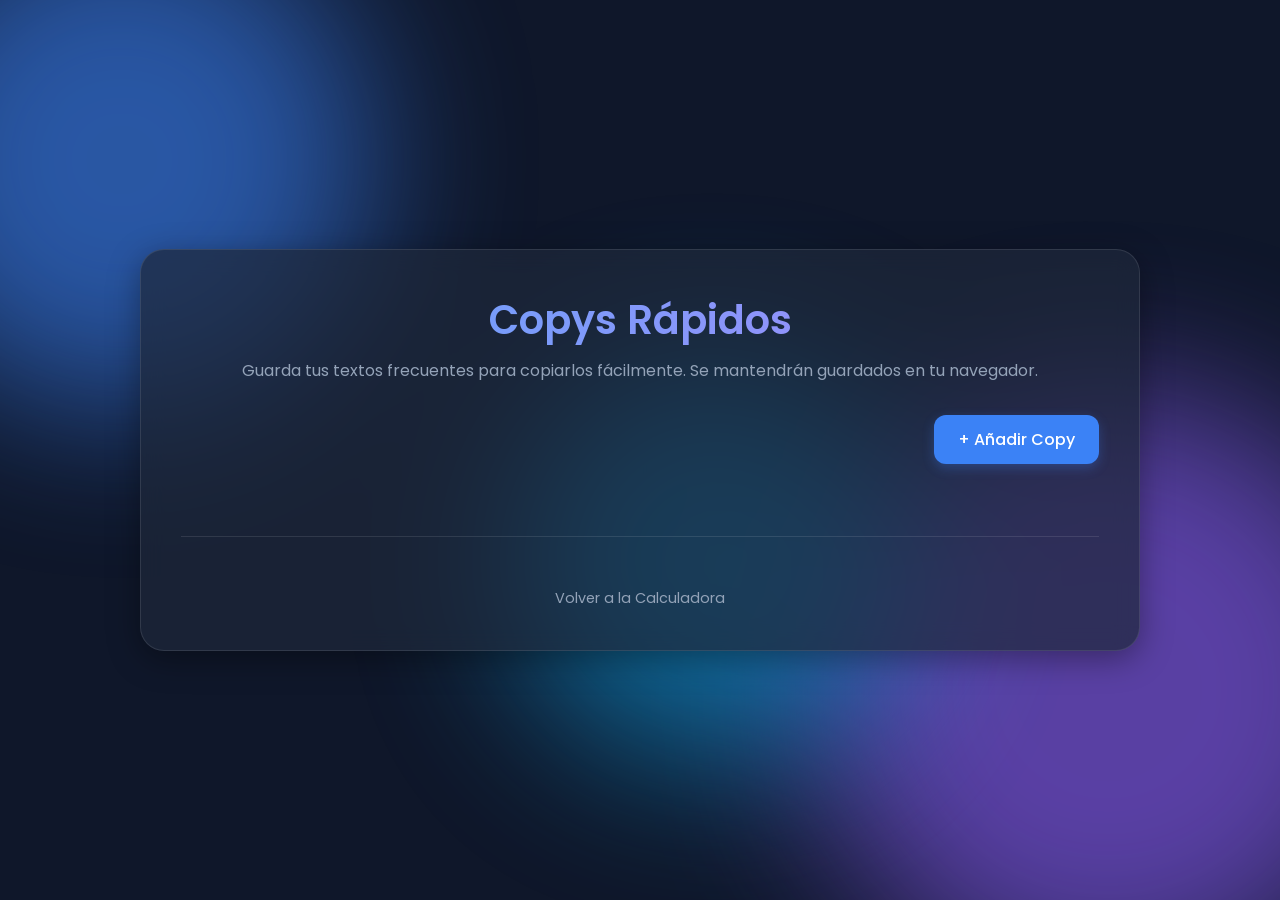
==== copies/index.html @ 7964b677 "Copies implementation" ====
<!DOCTYPE html>
<html lang="es">
<head>
    <meta charset="UTF-8">
    <meta name="viewport" content="width=device-width, initial-scale=1.0">
    <title>Copys Rápidos & Directorio</title>
    <link rel="icon" type="image/webp" href="../assets/Icon.png">
    <link rel="stylesheet" href="../style.css">
    <link href="https://fonts.googleapis.com/css2?family=Poppins:wght@300;400;500;600&display=swap" rel="stylesheet">
    <link href='https://unpkg.com/boxicons@2.1.4/css/boxicons.min.css' rel='stylesheet'>
    <style>
      /* Estilos específicos para la página de copies */
      .copy-row {
          display: flex;
          gap: 1rem;
          align-items: flex-start;
          background: rgba(0, 0, 0, 0.1);
          padding: 1.25rem;
          border-radius: 16px;
          border: 1px solid var(--glass-border);
          margin-bottom: 1rem;
          transition: all 0.3s ease;
      }
      .drag-handle {
          display: flex;
          align-items: center;
          justify-content: center;
          color: var(--text-secondary);
          cursor: grab;
          font-size: 1.8rem;
          padding-top: 0.75rem; /* Alineado con el padding del textarea */
          transition: color 0.3s;
      }
      .drag-handle:hover {
          color: var(--text-primary);
      }
      .drag-handle:active {
          cursor: grabbing;
      }
      .copy-row.dragging {
          opacity: 0.4;
          border-color: var(--primary-color);
          box-shadow: 0 4px 12px rgba(59, 130, 246, 0.3);
      }
      .copy-row.drag-over-top {
          border-top: 2px dashed var(--primary-color);
      }
      .copy-row.drag-over-bottom {
          border-bottom: 2px dashed var(--primary-color);
      }
      .copy-textarea {
          flex: 1;
          min-height: 80px;
          background: var(--input-bg);
          border: 1px solid var(--glass-border);
          border-radius: 12px;
          padding: 0.75rem 1rem;
          color: var(--text-primary);
          font-family: 'Poppins', sans-serif;
          font-size: 1rem;
          outline: none;
          resize: vertical;
      }
      .copy-textarea:focus {
          border-color: var(--primary-color);
          box-shadow: 0 0 0 2px rgba(59, 130, 246, 0.2);
      }
      .copy-textarea:read-only {
          opacity: 0.8;
          background: rgba(0, 0, 0, 0.2);
          border-color: transparent;
      }
      .copy-actions {
          display: flex;
          flex-direction: row;
          gap: 0.5rem;
      }
      
      /* Toast notification */
      .toast-notification {
          position: fixed;
          bottom: 30px;
          left: 50%;
          transform: translateX(-50%) translateY(100px);
          background: rgba(16, 185, 129, 0.9); /* success color */
          color: white;
          padding: 0.75rem 1.5rem;
          border-radius: 50px;
          font-weight: 500;
          box-shadow: 0 10px 25px rgba(0,0,0,0.2);
          opacity: 0;
          transition: all 0.4s cubic-bezier(0.68, -0.55, 0.265, 1.55);
          z-index: 1000;
          backdrop-filter: blur(8px);
          border: 1px solid rgba(255, 255, 255, 0.2);
          pointer-events: none;
      }
      .toast-notification.show {
          transform: translateX(-50%) translateY(0);
          opacity: 1;
      }
      .icon-btn {
          width: 48px;
          height: 48px;
          border-radius: 12px;
          display: flex;
          justify-content: center;
          align-items: center;
          border: 1px solid var(--glass-border);
          background: rgba(255, 255, 255, 0.1);
          color: var(--text-primary);
          cursor: pointer;
          transition: all 0.3s ease;
          font-size: 1.5rem; /* Tamaño para los Boxicons */
      }
      .icon-btn:hover {
          background: rgba(255, 255, 255, 0.2);
          transform: translateY(-2px);
      }
      .icon-btn.save-btn {
          background: var(--primary-color);
          box-shadow: 0 4px 12px rgba(59, 130, 246, 0.3);
      }
      .icon-btn.save-btn:hover {
          background: var(--primary-hover);
      }
      .icon-btn.copy-btn {
          background: var(--success);
          box-shadow: 0 4px 12px rgba(16, 185, 129, 0.3);
      }
      .icon-btn.copy-btn:hover {
          background: #059669; /* darker success */
      }
      .icon-btn.delete-btn {
          background: rgba(239, 68, 68, 0.15);
          color: #f87171;
          border-color: rgba(239, 68, 68, 0.3);
      }
      .icon-btn.delete-btn:hover {
          background: rgba(239, 68, 68, 0.3);
      }
      
      @media (max-width: 768px) {
          .copy-row {
              flex-direction: column;
          }
          .copy-actions {
              width: 100%;
              justify-content: flex-end;
          }
      }
    </style>
</head>
<body>
    <div class="background-blobs">
        <div class="blob shape1"></div>
        <div class="blob shape2"></div>
        <div class="blob shape3"></div>
    </div>

    <div class="container glass-panel">
        <header>
            <h1>Copys Rápidos</h1>
            <p>Guarda tus textos frecuentes para copiarlos fácilmente. Se mantendrán guardados en tu navegador.</p>
        </header>

        <section>
            <div class="actions-header">
                <button id="add-copy-btn" class="primary-btn">+ Añadir Copy</button>
            </div>
            
            <div id="copies-container">
                <!-- Se llenará con JavaScript -->
            </div>
        </section>
        
        <hr class="divider">
        
        <div style="text-align: center;">
             <a href="../index.html" style="color: var(--text-secondary); text-decoration: none; font-size: 0.9rem;">Volver a la Calculadora</a>
        </div>
    </div>
    
    <div id="toast" class="toast-notification">¡Copiado al portapapeles! 📋</div>

    <script src="script.js"></script>
</body>
</html>
---- style.css ----
:root {
    --bg-color: #0f172a;
    --text-primary: #f8fafc;
    --text-secondary: #94a3b8;
    --glass-bg: rgba(30, 41, 59, 0.7);
    --glass-border: rgba(255, 255, 255, 0.1);
    --glass-shadow: 0 8px 32px 0 rgba(0, 0, 0, 0.37);
    --primary-color: #3b82f6;
    --primary-hover: #2563eb;
    --secondary-color: #475569;
    --secondary-hover: #334155;
    --input-bg: rgba(15, 23, 42, 0.6);
    --success: #10b981;
    --danger: #ef4444;
}

* {
    box-sizing: border-box;
    margin: 0;
    padding: 0;
}

body {
    font-family: 'Poppins', sans-serif;
    background-color: var(--bg-color);
    color: var(--text-primary);
    min-height: 100vh;
    display: flex;
    justify-content: center;
    align-items: center;
    padding: 2rem;
    position: relative;
    overflow-x: hidden;
}

/* Background Blobs for Glassmorphism effect */
.background-blobs {
    position: fixed;
    top: 0;
    left: 0;
    width: 100vw;
    height: 100vh;
    z-index: -1;
    overflow: hidden;
}

.blob {
    position: absolute;
    filter: blur(80px);
    border-radius: 50%;
    opacity: 0.6;
}

.shape1 {
    top: -10%;
    left: -10%;
    width: 500px;
    height: 500px;
    background: #3b82f6;
}

.shape2 {
    bottom: -10%;
    right: -10%;
    width: 600px;
    height: 600px;
    background: #8b5cf6;
}

.shape3 {
    top: 40%;
    left: 40%;
    width: 400px;
    height: 400px;
    background: #0ea5e9;
}

.container {
    width: 100%;
    max-width: 1000px;
    padding: 2.5rem;
    border-radius: 24px;
    display: flex;
    flex-direction: column;
    gap: 2rem;
}

.glass-panel {
    background: var(--glass-bg);
    backdrop-filter: blur(12px);
    -webkit-backdrop-filter: blur(12px);
    border: 1px solid var(--glass-border);
    box-shadow: var(--glass-shadow);
}

header {
    text-align: center;
}

header h1 {
    font-size: 2.5rem;
    font-weight: 600;
    margin-bottom: 0.5rem;
    background: linear-gradient(to right, #60a5fa, #a78bfa);
    -webkit-background-clip: text;
    -webkit-text-fill-color: transparent;
}

header p {
    color: var(--text-secondary);
}

h2 {
    font-size: 1.5rem;
    font-weight: 500;
    margin-bottom: 1.5rem;
    color: var(--text-primary);
}

.divider {
    border: 0;
    height: 1px;
    background: var(--glass-border);
    margin: 1rem 0;
}

/* Info Box */
.info-box {
    background: rgba(59, 130, 246, 0.1);
    border: 1px solid rgba(59, 130, 246, 0.3);
    border-radius: 12px;
    padding: 1rem;
    color: var(--text-primary);
    text-align: center;
}
.info-box strong {
    color: #60a5fa;
}

/* Actions Header */
.actions-header {
    display: flex;
    justify-content: flex-end;
    margin-bottom: 1.5rem;
}

.hidden {
    display: none !important;
}

/* Buttons */
button {
    font-family: 'Poppins', sans-serif;
    border: none;
    border-radius: 12px;
    padding: 0.75rem 1.5rem;
    font-size: 1rem;
    font-weight: 500;
    cursor: pointer;
    transition: all 0.3s ease;
    color: white;
}

.primary-btn {
    background-color: var(--primary-color);
    box-shadow: 0 4px 12px rgba(59, 130, 246, 0.3);
}

.primary-btn:hover {
    background-color: var(--primary-hover);
    transform: translateY(-2px);
}

.secondary-btn {
    background-color: var(--secondary-color);
}

.secondary-btn:hover {
    background-color: var(--secondary-hover);
    transform: translateY(-2px);
}

.action-btn {
    background-color: var(--primary-color);
    padding: 0.75rem 1.25rem;
    box-shadow: 0 4px 12px rgba(59, 130, 246, 0.3);
    align-self: flex-end;
}
.action-btn:hover {
    background-color: var(--primary-hover);
}

.toggle-btn {
    background: rgba(255, 255, 255, 0.1);
    border: 1px solid var(--glass-border);
    color: var(--text-primary);
    width: 48px;
    height: 48px;
    border-radius: 12px;
    display: flex;
    justify-content: center;
    align-items: center;
    font-size: 1.25rem;
    align-self: flex-end;
    backdrop-filter: blur(4px);
}

.toggle-btn:hover {
    background: rgba(255, 255, 255, 0.2);
}

/* Inputs */
.input-group {
    display: flex;
    flex-direction: column;
    gap: 0.5rem;
}

.input-group label {
    font-size: 0.875rem;
    color: var(--text-secondary);
}

input[type="number"] {
    background: var(--input-bg);
    border: 1px solid var(--glass-border);
    border-radius: 12px;
    padding: 0.75rem 1rem;
    color: var(--text-primary);
    font-family: 'Poppins', sans-serif;
    font-size: 1rem;
    outline: none;
    transition: all 0.3s ease;
    width: 100%;
}

input[type="number"]:focus {
    border-color: var(--primary-color);
    box-shadow: 0 0 0 2px rgba(59, 130, 246, 0.2);
}

/* Ocultar flechitas de los input number */
input[type="number"]::-webkit-outer-spin-button,
input[type="number"]::-webkit-inner-spin-button {
    -webkit-appearance: none;
    margin: 0;
}
input[type="number"] {
    -moz-appearance: textfield;
}

input[type="number"]:read-only {
    opacity: 0.7;
    background: rgba(0, 0, 0, 0.2);
}

.input-with-symbol {
    position: relative;
    display: flex;
    align-items: center;
}

.input-with-symbol input {
    padding-right: 2.5rem;
}

.input-with-symbol .symbol {
    position: absolute;
    right: 1rem;
    color: var(--text-secondary);
    pointer-events: none;
}

/* Result Box */
.result-box {
    background: rgba(16, 185, 129, 0.15);
    border: 1px solid rgba(16, 185, 129, 0.3);
    border-radius: 12px;
    padding: 0.75rem 1.25rem;
    display: flex;
    align-items: center;
    justify-content: center;
    min-width: 120px;
    align-self: flex-end;
    height: 48px;
}

.result-box span {
    font-weight: 600;
    color: #34d399;
    font-size: 1.1rem;
}

/* Calculator Rows */
.rates-grid {
    display: flex;
    flex-direction: column;
    gap: 1.5rem;
}

.calc-row {
    display: flex;
    align-items: center;
    gap: 1rem;
    flex-wrap: wrap;
    background: rgba(0, 0, 0, 0.1);
    padding: 1.25rem;
    border-radius: 16px;
    border: 1px solid var(--glass-border);
}

.country-info {
    display: flex;
    align-items: center;
    gap: 0.75rem;
    width: 160px;
    font-weight: 500;
}

.country-flag {
    font-size: 1.5rem;
}

/* Make inputs flex so they take available space but respect min sizes */
.calc-row > .input-group {
    flex: 1;
    min-width: 120px;
}

/* Directory Grid */
.directory-grid {
    display: grid;
    grid-template-columns: repeat(auto-fill, minmax(200px, 1fr));
    gap: 1rem;
}

.directory-item {
    background: rgba(0, 0, 0, 0.1);
    border: 1px solid var(--glass-border);
    padding: 1rem;
    border-radius: 12px;
    display: flex;
    justify-content: space-between;
    align-items: center;
    transition: all 0.3s ease;
}

.directory-item:hover {
    background: rgba(255, 255, 255, 0.05);
    transform: translateY(-2px);
}

.directory-item .country {
    display: flex;
    align-items: center;
    gap: 0.5rem;
    font-weight: 500;
}

.directory-item .prefix {
    color: #60a5fa;
    font-weight: 600;
}

@media (max-width: 768px) {
    .calc-row {
        flex-direction: column;
        align-items: stretch;
    }
    
    .toggle-btn, .action-btn, .result-box {
        align-self: stretch;
        width: 100%;
    }
    
    .country-info {
        width: 100%;
        margin-bottom: 0.5rem;
    }
}
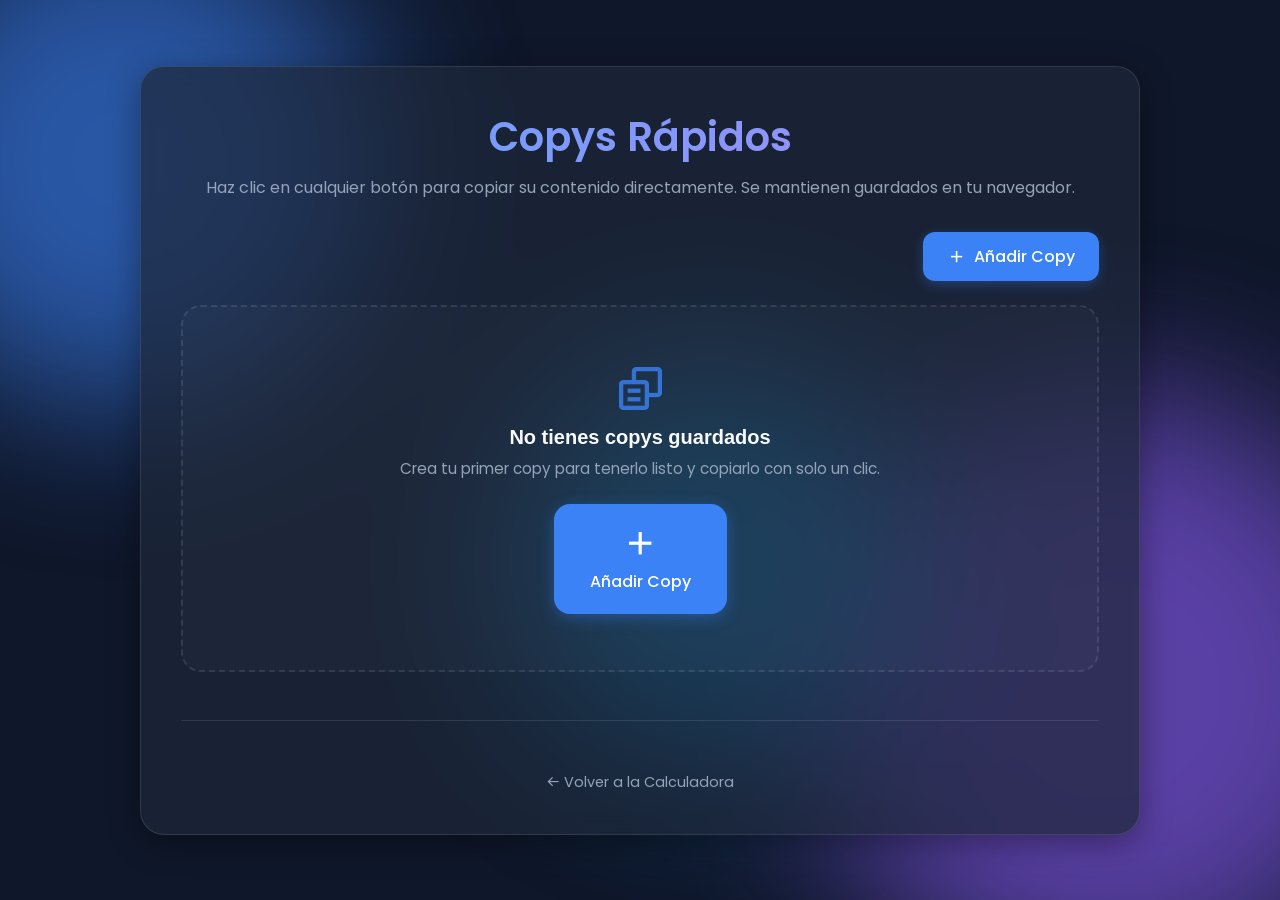
==== commit 8c59e482: "Copies title and layout implementation" ====
--- a/copies/index.html
+++ b/copies/index.html
@@ -4,76 +4,232 @@
     <meta charset="UTF-8">
     <meta name="viewport" content="width=device-width, initial-scale=1.0">
     <title>Copys Rápidos & Directorio</title>
-    <link rel="icon" type="image/webp" href="../assets/Icon.png">
+    <link rel="icon" type="image/webp" href="../assets/Icon-copy.png">
     <link rel="stylesheet" href="../style.css">
     <link href="https://fonts.googleapis.com/css2?family=Poppins:wght@300;400;500;600&display=swap" rel="stylesheet">
     <link href='https://unpkg.com/boxicons@2.1.4/css/boxicons.min.css' rel='stylesheet'>
     <style>
-      /* Estilos específicos para la página de copies */
-      .copy-row {
-          display: flex;
-          gap: 1rem;
-          align-items: flex-start;
-          background: rgba(0, 0, 0, 0.1);
-          padding: 1.25rem;
+      /* Grid de Copies: 2 columnas en pantallas grandes (50% cada una) */
+      .copies-grid {
+          display: grid;
+          grid-template-columns: repeat(2, minmax(0, 1fr));
+          gap: 1.25rem;
+          align-items: stretch;
+      }
+
+      @media (max-width: 768px) {
+          .copies-grid {
+              grid-template-columns: 1fr;
+              gap: 1rem;
+          }
+      }
+
+      /* Botón rectangular interactivo para cada Copy */
+      .copy-card-btn {
+          display: flex;
+          align-items: center;
+          justify-content: space-between;
+          background: rgba(30, 41, 59, 0.45);
+          border: 1px solid var(--glass-border);
           border-radius: 16px;
+          padding: 1rem 1.25rem;
+          min-height: 88px;
+          cursor: pointer;
+          position: relative;
+          transition: all 0.25s cubic-bezier(0.4, 0, 0.2, 1);
+          user-select: none;
+          gap: 1.25rem;
+          backdrop-filter: blur(8px);
+          box-shadow: 0 4px 15px rgba(0, 0, 0, 0.15);
+          text-align: left;
+      }
+
+      .copy-card-btn:hover {
+          background: rgba(59, 130, 246, 0.14);
+          border-color: rgba(59, 130, 246, 0.45);
+          transform: translateY(-2px);
+          box-shadow: 0 8px 24px rgba(59, 130, 246, 0.22);
+      }
+
+      .copy-card-btn:active {
+          transform: translateY(0) scale(0.985);
+      }
+
+      /* Animación de feedback táctil al copiar */
+      .copy-card-btn.copied-active {
+          border-color: var(--success) !important;
+          background: rgba(16, 185, 129, 0.2) !important;
+          box-shadow: 0 0 20px rgba(16, 185, 129, 0.35) !important;
+          animation: copyPulse 0.5s ease;
+      }
+
+      @keyframes copyPulse {
+          0% {
+              box-shadow: 0 0 0 0 rgba(16, 185, 129, 0.7);
+          }
+          70% {
+              box-shadow: 0 0 0 10px rgba(16, 185, 129, 0);
+          }
+      }
+
+      /* Zona izquierda: Nombre y previsualización del Copy */
+      .copy-card-info {
+          flex: 1;
+          min-width: 0; /* Permite wrap correcto del texto */
+          display: flex;
+          flex-direction: column;
+          justify-content: center;
+          gap: 0.3rem;
+      }
+
+      .copy-card-title {
+          font-size: 1.05rem;
+          font-weight: 500;
+          color: var(--text-primary);
+          line-height: 1.38;
+          word-break: break-word;
+          overflow-wrap: break-word;
+      }
+
+      .copy-card-title.is-empty {
+          color: var(--text-secondary);
+          font-style: italic;
+          font-size: 0.95rem;
+          opacity: 0.8;
+          display: inline-flex;
+          align-items: center;
+          gap: 0.35rem;
+      }
+
+      .copy-card-preview {
+          font-size: 0.82rem;
+          color: var(--text-secondary);
+          white-space: nowrap;
+          overflow: hidden;
+          text-overflow: ellipsis;
+          opacity: 0.7;
+          display: flex;
+          align-items: center;
+          gap: 0.3rem;
+      }
+
+      /* Zona derecha: Dos botones chiquitos apilados (Editar arriba, Eliminar abajo) */
+      .copy-card-actions {
+          display: flex;
+          flex-direction: column;
+          gap: 0.45rem;
+          align-items: center;
+          justify-content: center;
+          flex-shrink: 0;
+      }
+
+      .card-mini-btn {
+          width: 34px;
+          height: 34px;
+          border-radius: 9px;
+          display: flex;
+          align-items: center;
+          justify-content: center;
           border: 1px solid var(--glass-border);
-          margin-bottom: 1rem;
+          background: rgba(255, 255, 255, 0.08);
+          color: var(--text-secondary);
+          cursor: pointer;
+          transition: all 0.2s ease;
+          font-size: 1.15rem;
+          padding: 0;
+      }
+
+      .card-mini-btn:hover {
+          transform: scale(1.1);
+      }
+
+      .card-mini-btn.edit-btn:hover {
+          background: rgba(59, 130, 246, 0.3);
+          color: #60a5fa;
+          border-color: rgba(59, 130, 246, 0.5);
+      }
+
+      .card-mini-btn.delete-btn {
+          color: #f87171;
+          background: rgba(239, 68, 68, 0.12);
+          border-color: rgba(239, 68, 68, 0.25);
+      }
+
+      .card-mini-btn.delete-btn:hover {
+          background: rgba(239, 68, 68, 0.3);
+          color: #ef4444;
+          border-color: rgba(239, 68, 68, 0.5);
+      }
+
+      /* Estado vacío */
+      .empty-copies-state {
+          grid-column: 1 / -1;
+          text-align: center;
+          padding: 3.5rem 1.5rem;
+          background: rgba(255, 255, 255, 0.02);
+          border: 2px dashed var(--glass-border);
+          border-radius: 20px;
+          color: var(--text-secondary);
+      }
+
+      .empty-copies-state .empty-state-icon {
+          font-size: 3.2rem;
+          margin-bottom: 0.75rem;
+          color: var(--primary-color);
+          opacity: 0.8;
+          display: block;
+      }
+
+      .empty-copies-state h3 {
+          font-size: 1.25rem;
+          color: var(--text-primary);
+          margin-bottom: 0.5rem;
+      }
+
+      .empty-copies-state p {
+          font-size: 0.95rem;
+          margin-bottom: 1.5rem;
+      }
+
+      .empty-copies-btn {
+          display: inline-flex;
+          flex-direction: column;
+          align-items: center;
+          justify-content: center;
+          padding: 1.25rem 2.25rem;
+          border-radius: 16px;
+          background-color: var(--primary-color);
+          color: #ffffff;
+          cursor: pointer;
+          border: none;
+          box-shadow: 0 4px 15px rgba(59, 130, 246, 0.35);
           transition: all 0.3s ease;
       }
-      .drag-handle {
-          display: flex;
-          align-items: center;
-          justify-content: center;
-          color: var(--text-secondary);
-          cursor: grab;
-          font-size: 1.8rem;
-          padding-top: 0.75rem; /* Alineado con el padding del textarea */
-          transition: color 0.3s;
-      }
-      .drag-handle:hover {
-          color: var(--text-primary);
-      }
-      .drag-handle:active {
-          cursor: grabbing;
-      }
-      .copy-row.dragging {
-          opacity: 0.4;
-          border-color: var(--primary-color);
-          box-shadow: 0 4px 12px rgba(59, 130, 246, 0.3);
-      }
-      .copy-row.drag-over-top {
-          border-top: 2px dashed var(--primary-color);
-      }
-      .copy-row.drag-over-bottom {
-          border-bottom: 2px dashed var(--primary-color);
-      }
-      .copy-textarea {
-          flex: 1;
-          min-height: 80px;
-          background: var(--input-bg);
-          border: 1px solid var(--glass-border);
-          border-radius: 12px;
-          padding: 0.75rem 1rem;
-          color: var(--text-primary);
-          font-family: 'Poppins', sans-serif;
+
+      .empty-copies-btn:hover {
+          background-color: var(--primary-hover);
+          transform: translateY(-2px);
+          box-shadow: 0 6px 20px rgba(59, 130, 246, 0.5);
+      }
+
+      .empty-copies-btn i {
+          font-size: 2.4rem;
+          color: #ffffff;
+          line-height: 1;
+          margin-bottom: 0.4rem;
+          transition: transform 0.25s ease;
+          display: block;
+      }
+
+      .empty-copies-btn:hover i {
+          transform: scale(1.1);
+      }
+
+      .empty-copies-btn span {
           font-size: 1rem;
-          outline: none;
-          resize: vertical;
-      }
-      .copy-textarea:focus {
-          border-color: var(--primary-color);
-          box-shadow: 0 0 0 2px rgba(59, 130, 246, 0.2);
-      }
-      .copy-textarea:read-only {
-          opacity: 0.8;
-          background: rgba(0, 0, 0, 0.2);
-          border-color: transparent;
-      }
-      .copy-actions {
-          display: flex;
-          flex-direction: row;
-          gap: 0.5rem;
+          font-weight: 500;
+          color: #ffffff;
+          display: block;
       }
       
       /* Toast notification */
@@ -82,72 +238,144 @@
           bottom: 30px;
           left: 50%;
           transform: translateX(-50%) translateY(100px);
-          background: rgba(16, 185, 129, 0.9); /* success color */
+          background: rgba(16, 185, 129, 0.95);
           color: white;
-          padding: 0.75rem 1.5rem;
+          padding: 0.75rem 1.75rem;
           border-radius: 50px;
           font-weight: 500;
-          box-shadow: 0 10px 25px rgba(0,0,0,0.2);
+          box-shadow: 0 10px 25px rgba(0, 0, 0, 0.35);
           opacity: 0;
           transition: all 0.4s cubic-bezier(0.68, -0.55, 0.265, 1.55);
-          z-index: 1000;
+          z-index: 3000;
           backdrop-filter: blur(8px);
-          border: 1px solid rgba(255, 255, 255, 0.2);
+          border: 1px solid rgba(255, 255, 255, 0.25);
           pointer-events: none;
-      }
+          font-size: 0.95rem;
+          display: flex;
+          align-items: center;
+          gap: 0.5rem;
+      }
+
       .toast-notification.show {
           transform: translateX(-50%) translateY(0);
           opacity: 1;
       }
-      .icon-btn {
-          width: 48px;
-          height: 48px;
+      
+      /* Modales */
+      .modal-overlay {
+          position: fixed;
+          top: 0;
+          left: 0;
+          width: 100vw;
+          height: 100vh;
+          background: rgba(15, 23, 42, 0.75);
+          backdrop-filter: blur(8px);
+          display: flex;
+          justify-content: center;
+          align-items: center;
+          z-index: 2000;
+          opacity: 0;
+          pointer-events: none;
+          transition: all 0.3s ease;
+          padding: 1rem;
+      }
+
+      .modal-overlay.show {
+          opacity: 1;
+          pointer-events: all;
+      }
+
+      .modal-content {
+          padding: 2rem;
+          border-radius: 20px;
+          text-align: center;
+          max-width: 420px;
+          width: 100%;
+          transform: scale(0.92);
+          transition: transform 0.3s cubic-bezier(0.175, 0.885, 0.32, 1.275);
+      }
+
+      .modal-overlay.show .modal-content {
+          transform: scale(1);
+      }
+
+      .modal-content h3 {
+          margin-bottom: 0.5rem;
+          font-size: 1.45rem;
+          color: var(--text-primary);
+      }
+
+      .modal-content p.modal-desc {
+          color: var(--text-secondary);
+          margin-bottom: 1.5rem;
+          font-size: 0.92rem;
+      }
+
+      .modal-actions {
+          display: flex;
+          justify-content: flex-end;
+          gap: 0.85rem;
+          margin-top: 1.5rem;
+      }
+
+      .delete-btn-style {
+          background-color: var(--danger) !important;
+          box-shadow: 0 4px 12px rgba(239, 68, 68, 0.3) !important;
+      }
+
+      .delete-btn-style:hover {
+          background-color: #dc2626 !important;
+      }
+
+      /* Modal de Formulario (Crear / Editar Copy) */
+      .form-modal-content {
+          max-width: 540px;
+          text-align: left;
+      }
+
+      .form-group {
+          display: flex;
+          flex-direction: column;
+          gap: 0.5rem;
+          margin-bottom: 1.2rem;
+          text-align: left;
+      }
+
+      .form-group label {
+          font-size: 0.88rem;
+          font-weight: 500;
+          color: var(--text-secondary);
+      }
+
+      .modal-input, .modal-textarea {
+          background: var(--input-bg);
+          border: 1px solid var(--glass-border);
           border-radius: 12px;
-          display: flex;
-          justify-content: center;
-          align-items: center;
-          border: 1px solid var(--glass-border);
-          background: rgba(255, 255, 255, 0.1);
+          padding: 0.75rem 1rem;
           color: var(--text-primary);
-          cursor: pointer;
+          font-family: 'Poppins', sans-serif;
+          font-size: 0.95rem;
+          outline: none;
           transition: all 0.3s ease;
-          font-size: 1.5rem; /* Tamaño para los Boxicons */
-      }
-      .icon-btn:hover {
-          background: rgba(255, 255, 255, 0.2);
-          transform: translateY(-2px);
-      }
-      .icon-btn.save-btn {
-          background: var(--primary-color);
-          box-shadow: 0 4px 12px rgba(59, 130, 246, 0.3);
-      }
-      .icon-btn.save-btn:hover {
-          background: var(--primary-hover);
-      }
-      .icon-btn.copy-btn {
-          background: var(--success);
-          box-shadow: 0 4px 12px rgba(16, 185, 129, 0.3);
-      }
-      .icon-btn.copy-btn:hover {
-          background: #059669; /* darker success */
-      }
-      .icon-btn.delete-btn {
-          background: rgba(239, 68, 68, 0.15);
-          color: #f87171;
-          border-color: rgba(239, 68, 68, 0.3);
-      }
-      .icon-btn.delete-btn:hover {
-          background: rgba(239, 68, 68, 0.3);
-      }
-      
-      @media (max-width: 768px) {
-          .copy-row {
-              flex-direction: column;
-          }
-          .copy-actions {
-              width: 100%;
-              justify-content: flex-end;
-          }
+          width: 100%;
+      }
+
+      .modal-input:focus, .modal-textarea:focus {
+          border-color: var(--primary-color);
+          box-shadow: 0 0 0 2px rgba(59, 130, 246, 0.25);
+      }
+
+      .modal-textarea {
+          resize: vertical;
+          min-height: 120px;
+          line-height: 1.5;
+      }
+
+      .modal-help-text {
+          font-size: 0.78rem;
+          color: var(--text-secondary);
+          margin-top: -0.25rem;
+          opacity: 0.8;
       }
     </style>
 </head>
@@ -161,28 +389,74 @@
     <div class="container glass-panel">
         <header>
             <h1>Copys Rápidos</h1>
-            <p>Guarda tus textos frecuentes para copiarlos fácilmente. Se mantendrán guardados en tu navegador.</p>
+            <p>Haz clic en cualquier botón para copiar su contenido directamente. Se mantienen guardados en tu navegador.</p>
         </header>
 
         <section>
             <div class="actions-header">
-                <button id="add-copy-btn" class="primary-btn">+ Añadir Copy</button>
+                <button id="add-copy-btn" class="primary-btn">
+                    <i class='bx bx-plus' style="vertical-align: middle; font-size: 1.2rem; margin-right: 0.25rem;"></i> Añadir Copy
+                </button>
             </div>
             
-            <div id="copies-container">
-                <!-- Se llenará con JavaScript -->
+            <div id="copies-container" class="copies-grid">
+                <!-- Se llenará dinámicamente con JavaScript -->
             </div>
         </section>
         
         <hr class="divider">
         
         <div style="text-align: center;">
-             <a href="../index.html" style="color: var(--text-secondary); text-decoration: none; font-size: 0.9rem;">Volver a la Calculadora</a>
+             <a href="../index.html" style="color: var(--text-secondary); text-decoration: none; font-size: 0.9rem;">
+                 <i class='bx bx-arrow-back' style="vertical-align: middle;"></i> Volver a la Calculadora
+             </a>
         </div>
     </div>
     
-    <div id="toast" class="toast-notification">¡Copiado al portapapeles! 📋</div>
+    <!-- Notificación Toast flotante -->
+    <div id="toast" class="toast-notification">
+        <i class='bx bx-check-circle' style="font-size: 1.2rem;"></i>
+        <span id="toast-message">¡Copiado al portapapeles! 📋</span>
+    </div>
+
+    <!-- Modal para Crear / Editar Copy -->
+    <div id="copy-modal" class="modal-overlay">
+        <div class="modal-content glass-panel form-modal-content">
+            <h3 id="modal-title">Añadir Copy</h3>
+            <p id="modal-desc" class="modal-desc">Define un título identificativo y el contenido a copiar.</p>
+            
+            <form id="copy-form" onsubmit="return false;">
+                <div class="form-group">
+                    <label for="copy-title-input">Nombre o Título del Copy</label>
+                    <input type="text" id="copy-title-input" class="modal-input" placeholder="Ej: Saludo de bienvenida, Datos bancarios..." autocomplete="off">
+                    <span class="modal-help-text">Este será el nombre que aparecerá visible en el botón.</span>
+                </div>
+                
+                <div class="form-group">
+                    <label for="copy-text-input">Texto o Contenido del Copy <span style="color: var(--danger);">*</span></label>
+                    <textarea id="copy-text-input" class="modal-textarea" placeholder="Escribe aquí el texto que se copiará automáticamente al hacer clic..."></textarea>
+                </div>
+                
+                <div class="modal-actions">
+                    <button type="button" id="cancel-copy-modal-btn" class="secondary-btn">Cancelar</button>
+                    <button type="button" id="save-copy-modal-btn" class="primary-btn">Guardar</button>
+                </div>
+            </form>
+        </div>
+    </div>
+    
+    <!-- Modal de confirmación para eliminar -->
+    <div id="delete-modal" class="modal-overlay">
+        <div class="modal-content glass-panel">
+            <h3>¿Eliminar copy?</h3>
+            <p class="modal-desc">¿Estás seguro de que deseas eliminar este copy? No podrás deshacer esta acción.</p>
+            <div class="modal-actions" style="justify-content: center;">
+                <button type="button" id="cancel-delete-btn" class="secondary-btn">Cancelar</button>
+                <button type="button" id="confirm-delete-btn" class="primary-btn delete-btn-style">Sí, eliminar</button>
+            </div>
+        </div>
+    </div>
 
     <script src="script.js"></script>
 </body>
-</html>
+</html>
